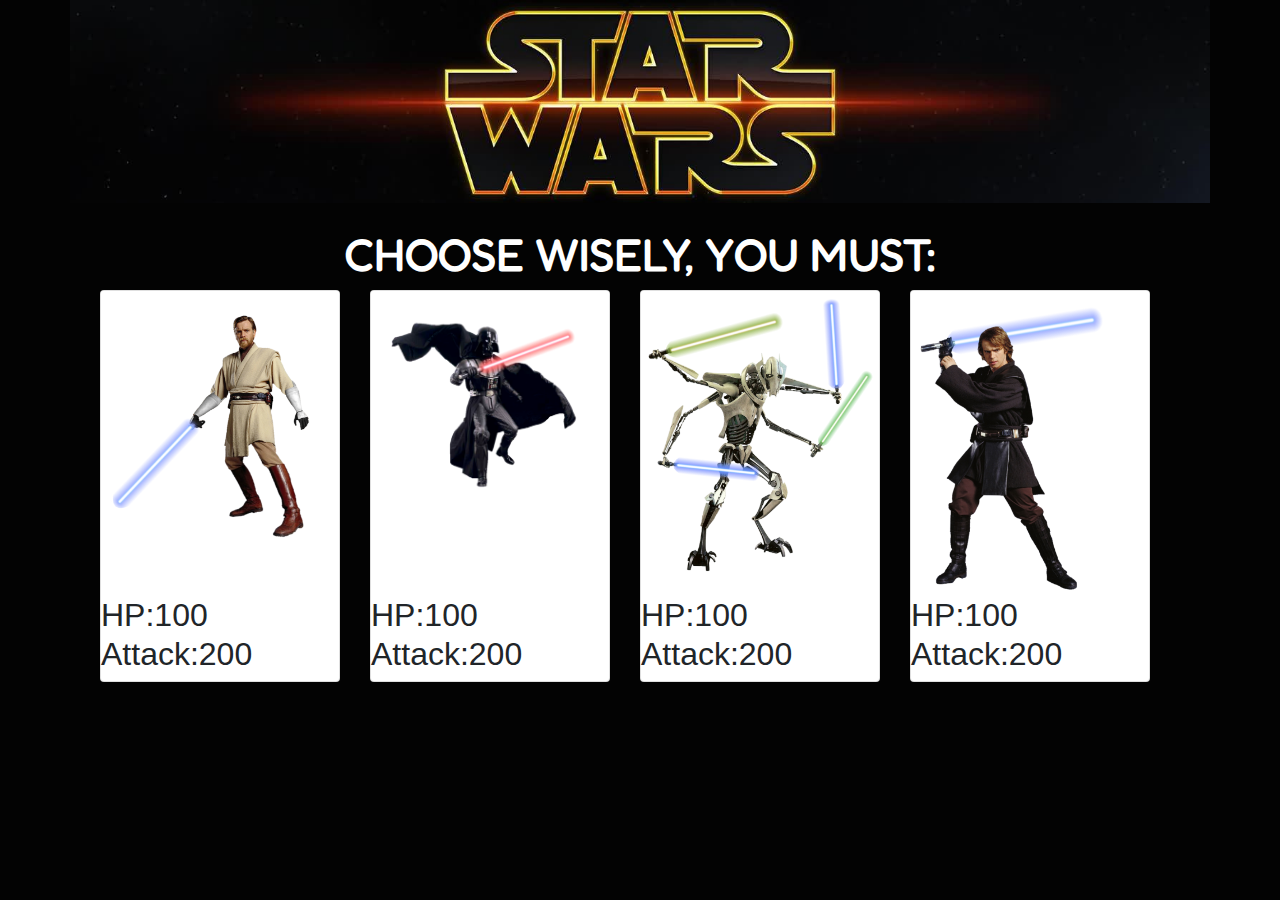
==== index.html @ 846e4d39 "HTML page with chars done" ====
<!DOCTYPE html>
<html lang="en">
  <head>
    <meta charset="UTF-8" />
    <meta name="viewport" content="width=device-width, initial-scale=1.0" />
    <meta http-equiv="X-UA-Compatible" content="ie=edge" />
    <link
      rel="stylesheet"
      href="https://stackpath.bootstrapcdn.com/bootstrap/4.3.1/css/bootstrap.min.css"
      integrity="sha384-ggOyR0iXCbMQv3Xipma34MD+dH/1fQ784/j6cY/iJTQUOhcWr7x9JvoRxT2MZw1T"
      crossorigin="anonymous"
    />
    <link
      href="https://fonts.googleapis.com/css?family=Fredoka+One&display=swap"
      rel="stylesheet"
    />
    <link rel="stylesheet" href="./assets/css/style.css" />
    <link rel="stylesheet" href="./assets/css/reset.css" />
    <link rel="icon" type="image/ico" href="./assets/images/favico" />
    <title>STAR WARS RPG GAME</title>
  </head>
  <body>
    <div class="container">
      <div class="row">
        <img
          class="img-fluid"
          src="assets/images/starwarsy.jpg"
          alt="starwars logo"
        />
      </div>
      <br />
      <div class="row1">
        <h6>CHOOSE WISELY, YOU MUST:</h6>
      </div>
      <div id="game" class="ctr container card-deck ">
        <div class="card">
          <img
            id="ObiWanKenobi"
            class="card-img-top img-thumbnail"
            src="./assets/images/obiWanKenobi.png"
            width="150"
          />
          <div class="gowno mt-auto">
            <h2>HP:100<br />Attack:200</h2>
          </div>
        </div>
        <div class="card">
          <img
            id="DarthVader"
            class="card-img-top img-thumbnail"
            src="./assets/images/darthVader.png"
            width="150"
          />
          <div class="gowno mt-auto">
            <h2>HP:100<br />Attack:200</h2>
          </div>
        </div>
        <div class="card">
          <img
            id="GeneralGrevious"
            class="card-img-top img-thumbnail"
            src="./assets/images/generalGrevious.png"
            width="150"
          />
          <div class="gowno mt-auto">
            <h2>HP:100<br />Attack:200</h2>
          </div>
        </div>
        <div class="card">
          <img
            id="Anakin"
            class="card-img-top img-thumbnail"
            src="./assets/images/anakin.png"
            width="150"
          />
          <div class="gowno mt-auto">
            <h2>HP:100<br />Attack:200</h2>
          </div>
        </div>
      </div>
    </div>
  </body>
</html>
---- assets/css/style.css ----
.selector-for-some-widget {
  box-sizing: content-box;
}

body {
  background: rgb(3, 3, 3);
}

.row1 > h6 {
  color: white;
  font-size: 46px;
  font-display: center;
  font-family: "Fredoka One", cursive;
  text-align: center;
}

.card {
  display: flex;
  flex-direction: column;
}
.card > img {
  border: none;
  height: auto;
  margin-top: 0;
}

.container {
  margin-bottom: 80px;
}
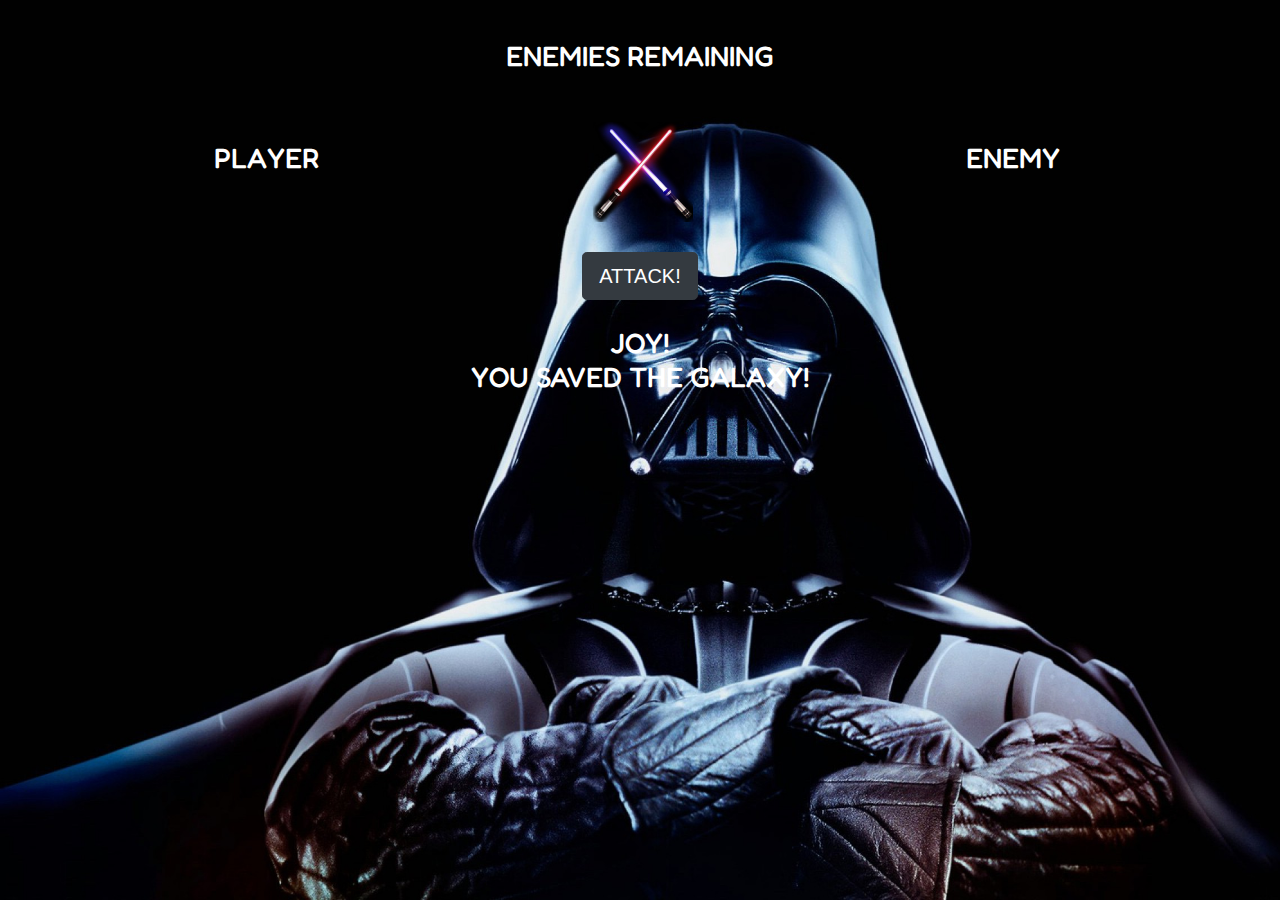
==== commit f33969b6: "changes to html + starting on my javascript" ====
--- a/index.html
+++ b/index.html
@@ -4,6 +4,7 @@
     <meta charset="UTF-8" />
     <meta name="viewport" content="width=device-width, initial-scale=1.0" />
     <meta http-equiv="X-UA-Compatible" content="ie=edge" />
+    <script src="https://ajax.googleapis.com/ajax/libs/jquery/3.4.1/jquery.min.js"></script>
     <link
       rel="stylesheet"
       href="https://stackpath.bootstrapcdn.com/bootstrap/4.3.1/css/bootstrap.min.css"
@@ -16,68 +17,75 @@
     />
     <link rel="stylesheet" href="./assets/css/style.css" />
     <link rel="stylesheet" href="./assets/css/reset.css" />
-    <link rel="icon" type="image/ico" href="./assets/images/favico" />
+    <link rel="icon" type="image/ico" href="/assets/images/favico.ico" />
+
     <title>STAR WARS RPG GAME</title>
   </head>
+  <!--Selection menu === Screen fighter selection-->
+
   <body>
-    <div class="container">
+    <!--<div id="SelectionMenu" class="container-fluid">
       <div class="row">
-        <img
-          class="img-fluid"
-          src="assets/images/starwarsy.jpg"
-          alt="starwars logo"
-        />
+        <img class="starwars center" src="assets/images/starwarsy.jpg" alt="" />
       </div>
-      <br />
-      <div class="row1">
-        <h6>CHOOSE WISELY, YOU MUST:</h6>
+      <div class="container">
+        <div class="main_text"><h3>CHOOSE WISELY YOU MUST:</h3></div>
+        <div class="row d-flex">
+          <div class="col-lg-3 col-md-3 col-sm-6 col-xs-12"></div>
+          <div class="col-lg-3 col-md-3 col-sm-6 col-xs-12"></div>
+          <div class="col-lg-3 col-md-3 col-sm-6 col-xs-12"></div>
+          <div class="col-lg-3 col-md-3 col-sm-6 col-xs-12"></div>
+        </div>
       </div>
-      <div id="game" class="ctr container card-deck ">
-        <div class="card">
-          <img
-            id="ObiWanKenobi"
-            class="card-img-top img-thumbnail"
-            src="./assets/images/obiWanKenobi.png"
-            width="150"
-          />
-          <div class="gowno mt-auto">
-            <h2>HP:100<br />Attack:200</h2>
-          </div>
-        </div>
-        <div class="card">
-          <img
-            id="DarthVader"
-            class="card-img-top img-thumbnail"
-            src="./assets/images/darthVader.png"
-            width="150"
-          />
-          <div class="gowno mt-auto">
-            <h2>HP:100<br />Attack:200</h2>
-          </div>
-        </div>
-        <div class="card">
-          <img
-            id="GeneralGrevious"
-            class="card-img-top img-thumbnail"
-            src="./assets/images/generalGrevious.png"
-            width="150"
-          />
-          <div class="gowno mt-auto">
-            <h2>HP:100<br />Attack:200</h2>
-          </div>
-        </div>
-        <div class="card">
-          <img
-            id="Anakin"
-            class="card-img-top img-thumbnail"
-            src="./assets/images/anakin.png"
-            width="150"
-          />
-          <div class="gowno mt-auto">
-            <h2>HP:100<br />Attack:200</h2>
+    </div>-->
+
+    <!--Fight === Screen with the actual fight-->
+
+    <div id="Fight" class="container-fluid">
+      <!--Text displayed on the top-->
+      <div class="row">
+        <div class="col-12">
+          <div class="enemies_text">
+            <h3>ENEMIES REMAINING</h3>
           </div>
         </div>
       </div>
+      <!--Divs of the defenders-->
+      <div class="row">
+        <div class="col-12" id="divsOfDefenders"></div>
+      </div>
+      <!--Div of the current Player-->
+      <div class="row">
+        <div class="col-5">
+          <div class="main_text"><h3>PLAYER</h3></div>
+          <div id="playerDiv"></div>
+          <div id="playerHealthDiv"></div>
+        </div>
+      <!--The lightsaber photo-->
+      <div class="col-2">
+        <img id="saber" src="/assets/images/lightsabers.png" alt="VSabers" width="100" />
+      </div>
+      <!--Div of the current enemy-->
+      <div class="col-5">
+        <div class="main_text"><h3>ENEMY</h3></div>
+        <div class="container">
+          <div id="defenderDiv"></div>
+          <div id="defenderHealthDiv"></div>
+        </div>
+      </div>
     </div>
+    <!--button - ATTACK-->
+    <div class="row">
+        <div class="col-12 btn">
+          <div id="msg"></div>
+          <button  type="button" name="attack" id ="attackBtn" class="btn btn-dark btn-lg">ATTACK!</button>
+        </div>
+    <!--Congratulation message if saved!-->  
+    <div class="container-fluid">
+      <div id="globalMsg">
+          <div class="main_text"><h3>JOY!<br>YOU SAVED THE GALAXY!</h3></div>
+    </div>
+
+    <script src="/assets/javascript/game.js"></script>
   </body>
 </html>
--- a/assets/css/style.css
+++ b/assets/css/style.css
@@ -1,29 +1,97 @@
-.selector-for-some-widget {
-  box-sizing: content-box;
+body {
+  background-size: cover;
+  height: 100vh;
+}
+#box {
+  margin-top: 90px;
+}
+.single_box {
+  width: 100%;
+  height: 400px;
+  overflow: hidden;
+  border-radius: 8px;
+  transition: 0.6s;
+  border: 1px white solid;
+}
+.starwars {
+  width: 100%;
+  margin: 0;
+  padding: 0;
+}
+.main_text > h3 {
+  text-align: center;
+  color: white;
+  padding: 20px;
+  font-family: "Fredoka One", cursive;
+  animation: animate 1s linear infinite;
+  width: 100%;
 }
 
-body {
-  background: rgb(3, 3, 3);
+@keyframes animate {
+  0%,
+  100% {
+    color: #fff;
+    filter: blur(1px);
+    text-shadow: 0 0 10px #00b3ff, 0 0 20px #00b3ff, 0 0 40px #00b3ff,
+      0 0 80px #00b3ff, 0 0 120px #00b3ff, 0 0 200px #00b3ff, 0 0 300px #00b3ff,
+      0 0 400px #00b3ff;
+  }
 }
 
-.row1 > h6 {
-  color: white;
-  font-size: 46px;
-  font-display: center;
-  font-family: "Fredoka One", cursive;
-  text-align: center;
+.single_box .img_box {
+  top: 0;
+  left: 0;
+  transition: 0.6s;
+  width: 100%;
+  height: 100%;
 }
 
-.card {
-  display: flex;
-  flex-direction: column;
-}
-.card > img {
-  border: none;
-  height: auto;
-  margin-top: 0;
+.img_box img {
+  top: 0;
+  left: 0;
+  transition: 0.6s;
+  width: 100%;
+  height: 100%;
 }
 
+.single_box:hover .img_box {
+  opacity: 0.9;
+}
 .container {
-  margin-bottom: 80px;
+  margin-bottom: 0;
+  margin-bottom: 50px;
 }
+/*Second screen with actual fight:*/
+
+.rowTwo {
+  display: flex;
+  flex-direction: row;
+  width: 100%;
+}
+
+#saber {
+  margin-left: 45px;
+}
+#attackBtn {
+  animation: shadow-pulse 1s infinite;
+}
+
+@keyframes shadow-pulse {
+  0% {
+    box-shadow: 0 0 0 0px white;
+  }
+  100% {
+    box-shadow: 0 0 0 3px red;
+  }
+}
+.container-fluid {
+}
+
+.enemies_text > h3 {
+  text-align: center;
+  color: white;
+  padding: 40px;
+  font-family: "Fredoka One", cursive;
+  animation: animate 1s linear infinite;
+  width: 100%;
+}
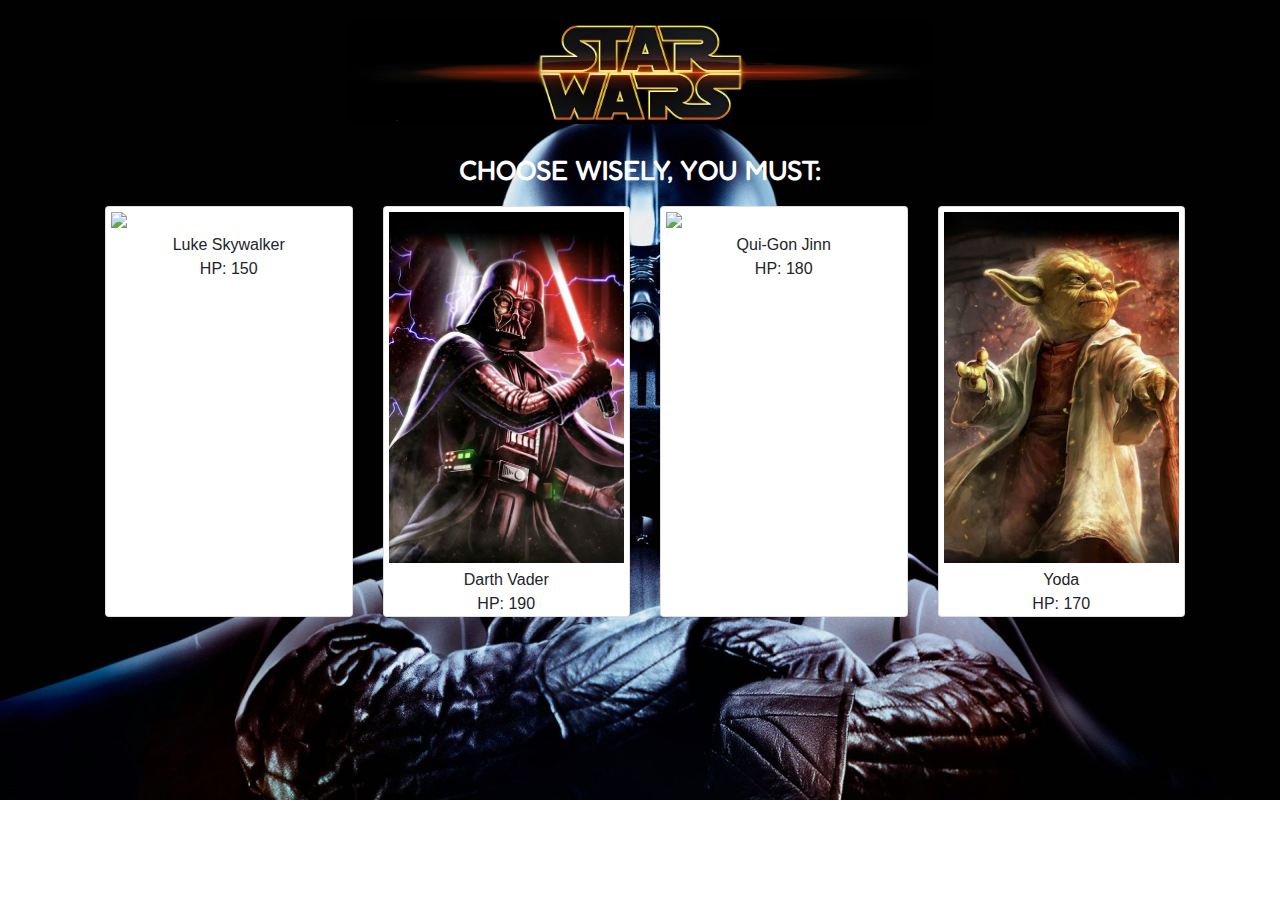
==== commit 193651ca: "almost final changes" ====
--- a/index.html
+++ b/index.html
@@ -19,73 +19,90 @@
     <link rel="stylesheet" href="./assets/css/reset.css" />
     <link rel="icon" type="image/ico" href="/assets/images/favico.ico" />
 
-    <title>STAR WARS RPG GAME</title>
+    <title>STAR WARS</title>
   </head>
-  <!--Selection menu === Screen fighter selection-->
-
   <body>
-    <!--<div id="SelectionMenu" class="container-fluid">
+    <div id="selectionMenu" class="container-fluid">
+      <img
+        class="img-fluid"
+        src="./assets/images/starwarsy.jpg"
+        alt="starwars logo"
+      />
+      <h3 class="main_text text-center">CHOOSE WISELY, YOU MUST:</h3>
+      <div id="game" class="ctr container card-deck"></div>
+    </div>
+    <div id="fight" class="bg-trans container-fluid">
       <div class="row">
-        <img class="starwars center" src="assets/images/starwarsy.jpg" alt="" />
-      </div>
-      <div class="container">
-        <div class="main_text"><h3>CHOOSE WISELY YOU MUST:</h3></div>
-        <div class="row d-flex">
-          <div class="col-lg-3 col-md-3 col-sm-6 col-xs-12"></div>
-          <div class="col-lg-3 col-md-3 col-sm-6 col-xs-12"></div>
-          <div class="col-lg-3 col-md-3 col-sm-6 col-xs-12"></div>
-          <div class="col-lg-3 col-md-3 col-sm-6 col-xs-12"></div>
+        <div class="col-12 ctr">
+          <h3 class="main_text">ENEMIES REMAINING</h3>
+          <div id="defendersLeftDiv"></div>
         </div>
       </div>
-    </div>-->
-
-    <!--Fight === Screen with the actual fight-->
-
-    <div id="Fight" class="container-fluid">
-      <!--Text displayed on the top-->
-      <div class="row">
-        <div class="col-12">
-          <div class="enemies_text">
-            <h3>ENEMIES REMAINING</h3>
+      <div class="row text-center paddingTop">
+        <div class="col-5">
+          <h3 class="main_text">PLAYER</h3>
+          <div class="container" style="width: 30%;">
+            <div id="playerDiv"></div>
+            <div id="playerHealthDiv"></div>
+          </div>
+        </div>
+        <div class="col-2">
+          <img
+            id="saber"
+            src="assets/images/lightsabers.png"
+            alt="VS"
+            width="100"
+          />
+        </div>
+        <div class="col-5">
+          <h3 class="main_text">ENEMY:</h3>
+          <div class="container">
+            <div id="defenderDiv"></div>
+            <div id="defenderHealthDiv"></div>
           </div>
         </div>
       </div>
-      <!--Divs of the defenders-->
       <div class="row">
-        <div class="col-12" id="divsOfDefenders"></div>
-      </div>
-      <!--Div of the current Player-->
-      <div class="row">
-        <div class="col-5">
-          <div class="main_text"><h3>PLAYER</h3></div>
-          <div id="playerDiv"></div>
-          <div id="playerHealthDiv"></div>
-        </div>
-      <!--The lightsaber photo-->
-      <div class="col-2">
-        <img id="saber" src="/assets/images/lightsabers.png" alt="VSabers" width="100" />
-      </div>
-      <!--Div of the current enemy-->
-      <div class="col-5">
-        <div class="main_text"><h3>ENEMY</h3></div>
-        <div class="container">
-          <div id="defenderDiv"></div>
-          <div id="defenderHealthDiv"></div>
+        <div class="col-12 btn">
+          <div id="msg"></div>
+          <br />
+          <button
+            type="button"
+            name="attack"
+            id="attackBtn"
+            class="btn btn-dark btn-lg"
+          >
+            ATTACK!
+          </button>
         </div>
       </div>
     </div>
-    <!--button - ATTACK-->
-    <div class="row">
-        <div class="col-12 btn">
-          <div id="msg"></div>
-          <button  type="button" name="attack" id ="attackBtn" class="btn btn-dark btn-lg">ATTACK!</button>
-        </div>
-    <!--Congratulation message if saved!-->  
-    <div class="container-fluid">
+    <div class="container-fluid ">
       <div id="globalMsg">
-          <div class="main_text"><h3>JOY!<br>YOU SAVED THE GALAXY!</h3></div>
+        <h3 class="main_text">
+          CONGRATULATIONS!
+          <br />
+          You saved the galaxy.
+        </h3>
+      </div>
     </div>
 
-    <script src="/assets/javascript/game.js"></script>
+    <!-- JavaScript -->
+    <script
+      src="https://code.jquery.com/jquery-3.2.1.slim.min.js "
+      integrity="sha384-KJ3o2DKtIkvYIK3UENzmM7KCkRr/rE9/Qpg6aAZGJwFDMVNA/GpGFF93hXpG5KkN "
+      crossorigin="anonymous "
+    ></script>
+    <script
+      src="https://cdnjs.cloudflare.com/ajax/libs/popper.js/1.12.9/umd/popper.min.js "
+      integrity="sha384-ApNbgh9B+Y1QKtv3Rn7W3mgPxhU9K/ScQsAP7hUibX39j7fakFPskvXusvfa0b4Q "
+      crossorigin="anonymous "
+    ></script>
+    <script
+      src="https://maxcdn.bootstrapcdn.com/bootstrap/4.0.0/js/bootstrap.min.js "
+      integrity="sha384-JZR6Spejh4U02d8jOt6vLEHfe/JQGiRRSQQxSfFWpi1MquVdAyjUar5+76PVCmYl "
+      crossorigin="anonymous "
+    ></script>
+    <script src="./assets/javascript/game.js "></script>
   </body>
 </html>
--- a/assets/css/style.css
+++ b/assets/css/style.css
@@ -1,27 +1,86 @@
+.clearfix:after {
+  content: ".";
+  display: block;
+  clear: both;
+  visibility: hidden;
+  line-height: 0;
+  height: 0;
+}
 body {
   background-size: cover;
-  height: 100vh;
+  background-repeat: no-repeat;
+  background-image: url("/assets/images/background.jpg");
 }
-#box {
-  margin-top: 90px;
+#playerDiv {
+  color: white;
 }
-.single_box {
+
+#globalMsg {
+  margin-top: 200px;
+}
+#playerHealthDiv {
+  color: white;
+}
+#defendersLeftDiv {
+  margin: 0 auto;
+  padding: 0;
+}
+
+.card-img-top {
+  border-radius: 5px;
+  border: solid white 5px;
+  min-width: 150px;
+}
+img {
+  min-height: auto;
+  min-width: auto;
+  border-radius: 5px;
+}
+
+.col-12 {
+  bottom: 0;
+  margin-bottom: 20px;
+}
+
+#defenderDiv {
+  color: white;
+}
+
+#game {
+  display: flex;
+  flex-direction: row;
+  flex-wrap: wrap;
+}
+#selectionMenu {
+  text-align: center;
+}
+#defenderHealthDiv {
+  color: white;
+}
+.card-deck {
+  margin-left: 60px;
   width: 100%;
-  height: 400px;
-  overflow: hidden;
+  height: auto;
   border-radius: 8px;
   transition: 0.6s;
-  border: 1px white solid;
 }
-.starwars {
-  width: 100%;
+.card {
+  animation: shadow-pulse 1s infinite;
+}
+.card:hover {
+  opacity: 0.9;
+}
+.img-fluid {
+  width: 50%;
+  padding: 20px;
+  align-items: center;
   margin: 0;
-  padding: 0;
 }
-.main_text > h3 {
+
+h3 {
   text-align: center;
   color: white;
-  padding: 20px;
+  padding: 10px;
   font-family: "Fredoka One", cursive;
   animation: animate 1s linear infinite;
   width: 100%;
@@ -38,60 +97,37 @@
   }
 }
 
-.single_box .img_box {
-  top: 0;
-  left: 0;
-  transition: 0.6s;
-  width: 100%;
-  height: 100%;
-}
+#saber {
+  width: 50%;
+  display: flex;
+  flex-direction: column;
+  flex-wrap: wrap;
+  margin-top: 130px;
 
-.img_box img {
-  top: 0;
-  left: 0;
-  transition: 0.6s;
-  width: 100%;
-  height: 100%;
-}
-
-.single_box:hover .img_box {
-  opacity: 0.9;
-}
-.container {
-  margin-bottom: 0;
-  margin-bottom: 50px;
-}
-/*Second screen with actual fight:*/
-
-.rowTwo {
-  display: flex;
-  flex-direction: row;
-  width: 100%;
-}
-
-#saber {
   margin-left: 45px;
 }
 #attackBtn {
   animation: shadow-pulse 1s infinite;
 }
 
+#msg {
+  color: white;
+}
 @keyframes shadow-pulse {
   0% {
     box-shadow: 0 0 0 0px white;
   }
   100% {
-    box-shadow: 0 0 0 3px red;
+    box-shadow: 0 0 0 3px rgb(233, 27, 61);
   }
 }
-.container-fluid {
+.container {
+  margin-bottom: 50px;
 }
 
-.enemies_text > h3 {
+.row {
+  margin-bottom: -120px;
+  display: flex;
+  flex-direction: row;
   text-align: center;
-  color: white;
-  padding: 40px;
-  font-family: "Fredoka One", cursive;
-  animation: animate 1s linear infinite;
-  width: 100%;
 }
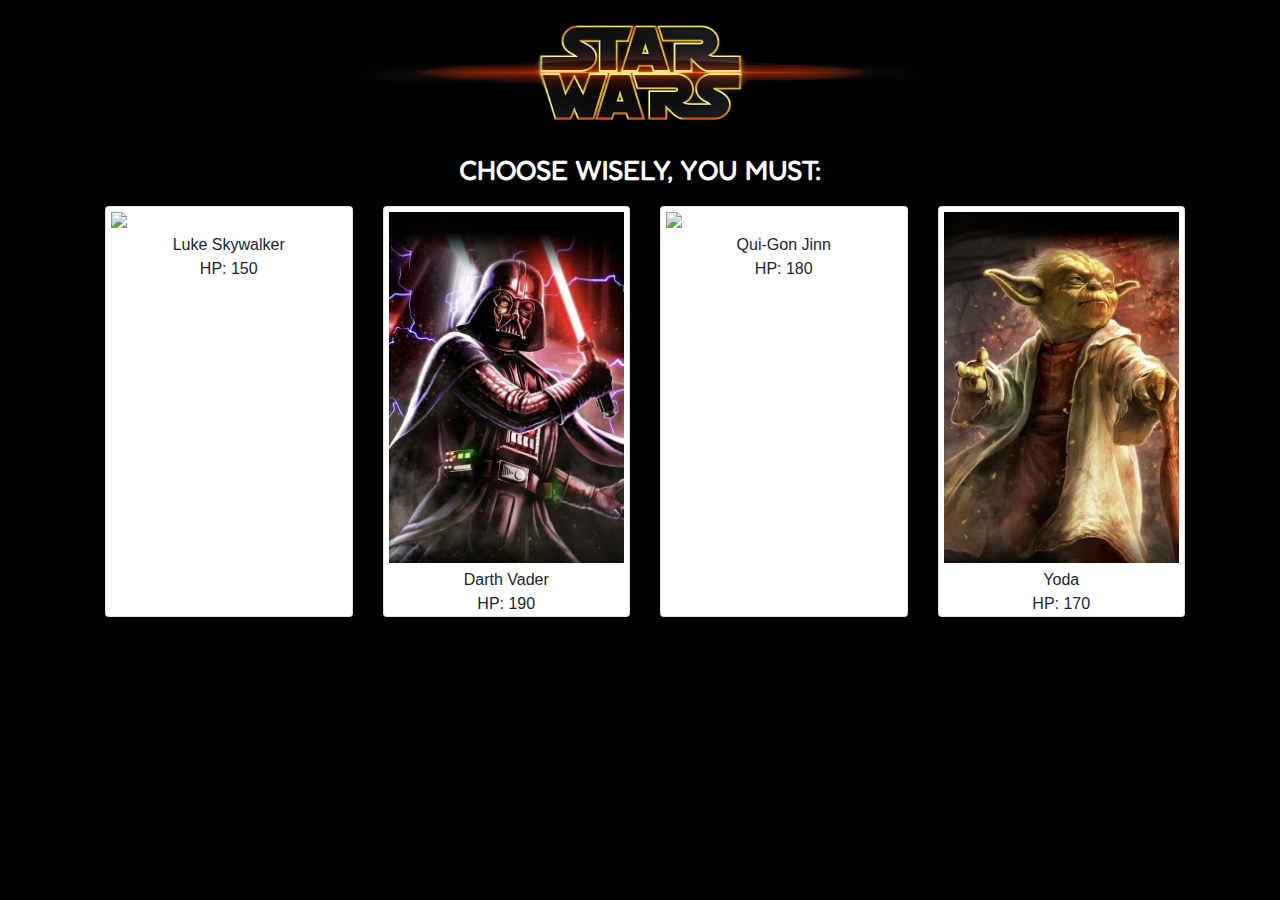
==== commit d609c612: "changes" ====
--- a/index.html
+++ b/index.html
@@ -17,9 +17,10 @@
     />
     <link rel="stylesheet" href="./assets/css/style.css" />
     <link rel="stylesheet" href="./assets/css/reset.css" />
-    <link rel="icon" type="image/ico" href="/assets/images/favico.ico" />
+    <link rel="stylesheet" href="./assets/css/style.css" />
+    <link rel="icon" type="image/ico" href="./assets/images/favico.ico" />
 
-    <title>STAR WARS</title>
+    <title>STAR WARS GAME</title>
   </head>
   <body>
     <div id="selectionMenu" class="container-fluid">
@@ -86,23 +87,6 @@
         </h3>
       </div>
     </div>
-
-    <!-- JavaScript -->
-    <script
-      src="https://code.jquery.com/jquery-3.2.1.slim.min.js "
-      integrity="sha384-KJ3o2DKtIkvYIK3UENzmM7KCkRr/rE9/Qpg6aAZGJwFDMVNA/GpGFF93hXpG5KkN "
-      crossorigin="anonymous "
-    ></script>
-    <script
-      src="https://cdnjs.cloudflare.com/ajax/libs/popper.js/1.12.9/umd/popper.min.js "
-      integrity="sha384-ApNbgh9B+Y1QKtv3Rn7W3mgPxhU9K/ScQsAP7hUibX39j7fakFPskvXusvfa0b4Q "
-      crossorigin="anonymous "
-    ></script>
-    <script
-      src="https://maxcdn.bootstrapcdn.com/bootstrap/4.0.0/js/bootstrap.min.js "
-      integrity="sha384-JZR6Spejh4U02d8jOt6vLEHfe/JQGiRRSQQxSfFWpi1MquVdAyjUar5+76PVCmYl "
-      crossorigin="anonymous "
-    ></script>
     <script src="./assets/javascript/game.js "></script>
   </body>
 </html>
--- a/assets/css/style.css
+++ b/assets/css/style.css
@@ -7,10 +7,14 @@
   height: 0;
 }
 body {
+  background-image: url("/assets/images/background.jpg");
   background-size: cover;
   background-repeat: no-repeat;
-  background-image: url("/assets/images/background.jpg");
+  min-height: 100%;
+  max-height: 100vh;
+  background: black;
 }
+
 #playerDiv {
   color: white;
 }
--- a/assets/css/style.css
+++ b/assets/css/style.css
@@ -7,10 +7,14 @@
   height: 0;
 }
 body {
+  background-image: url("/assets/images/background.jpg");
   background-size: cover;
   background-repeat: no-repeat;
-  background-image: url("/assets/images/background.jpg");
+  min-height: 100%;
+  max-height: 100vh;
+  background: black;
 }
+
 #playerDiv {
   color: white;
 }
